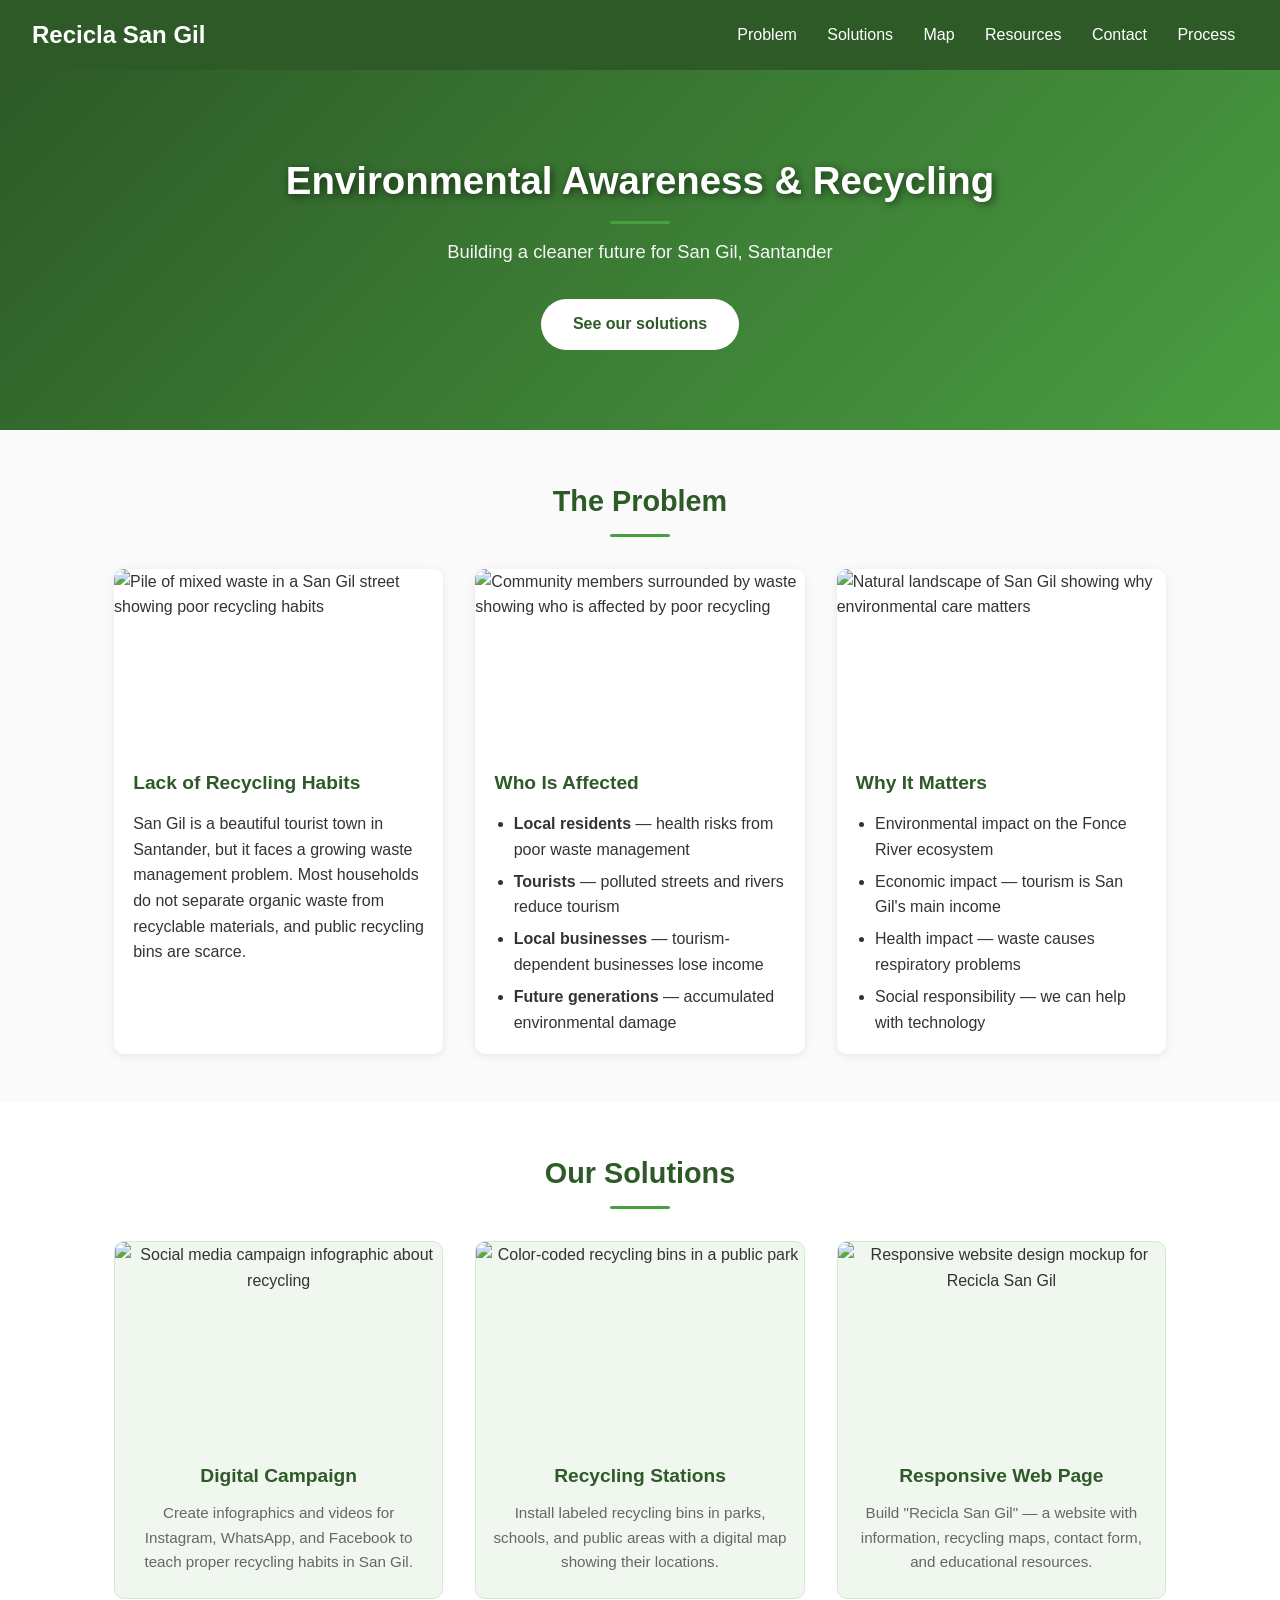
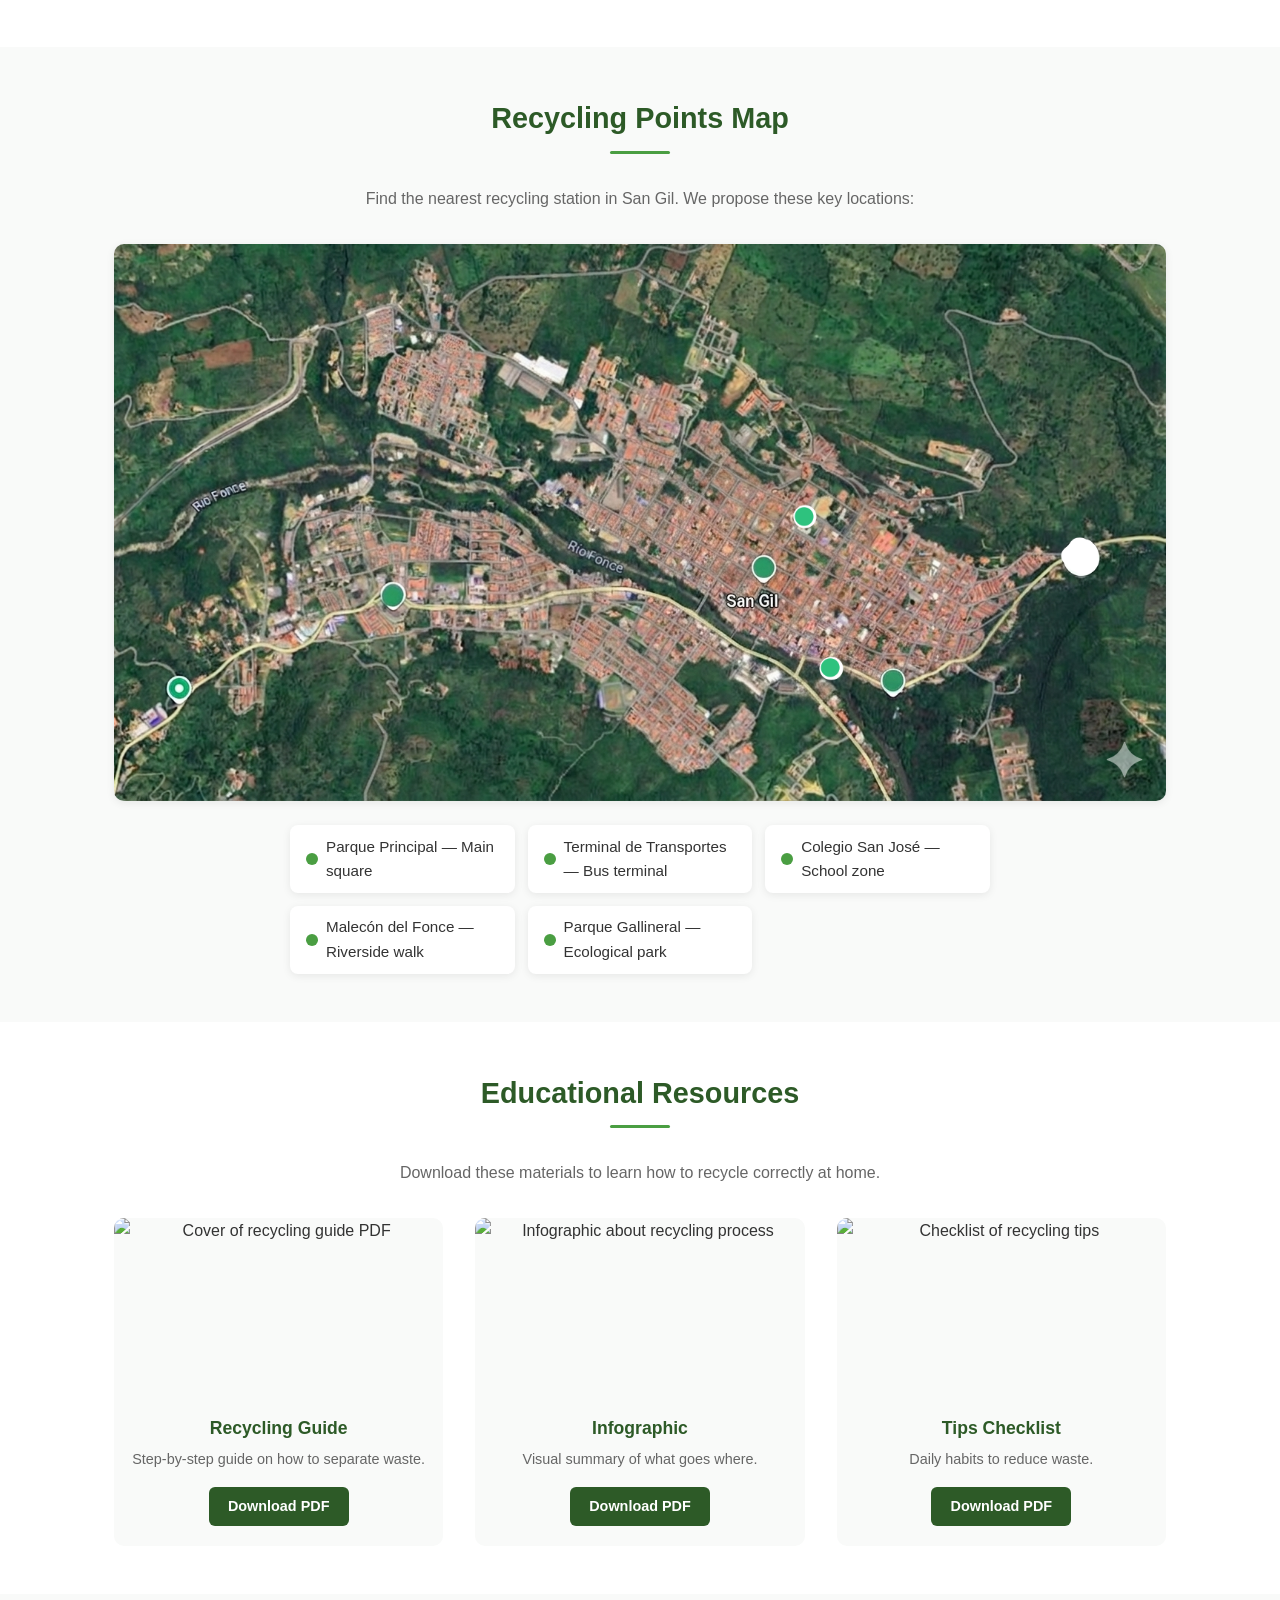
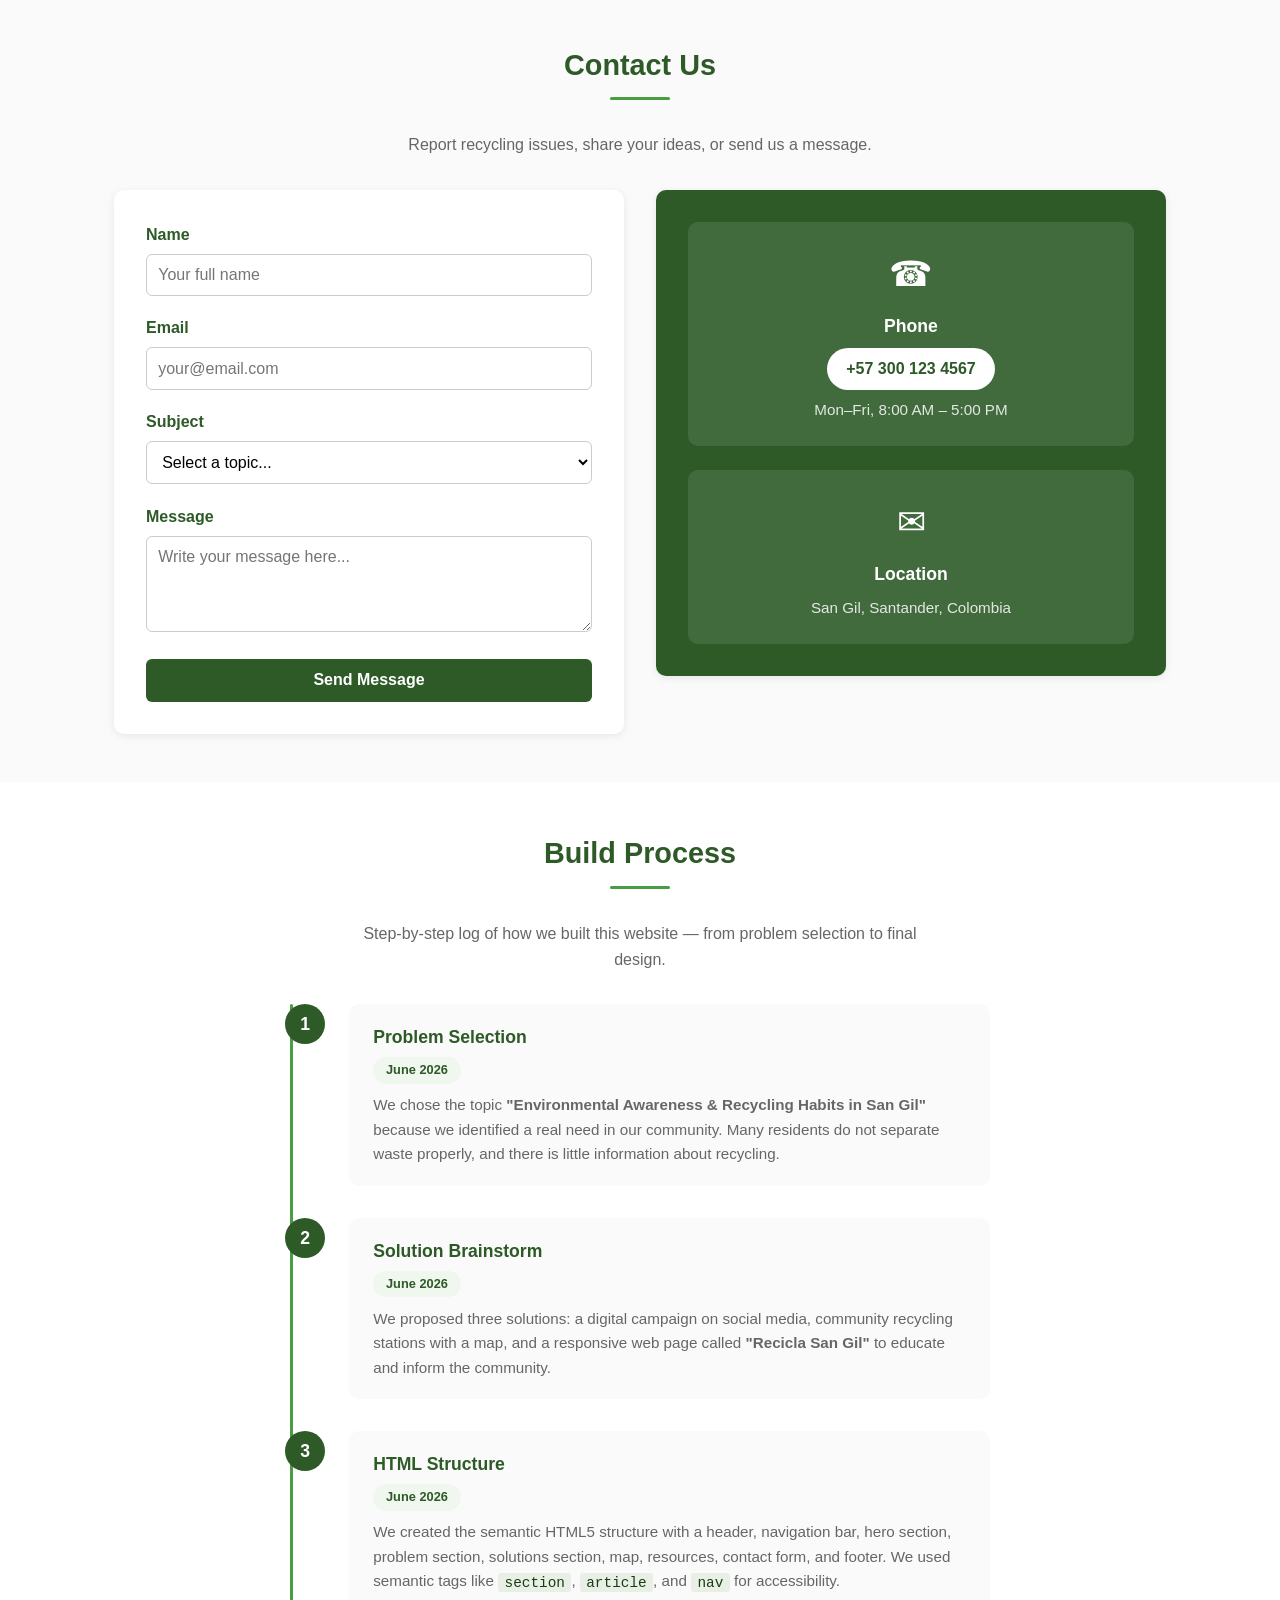
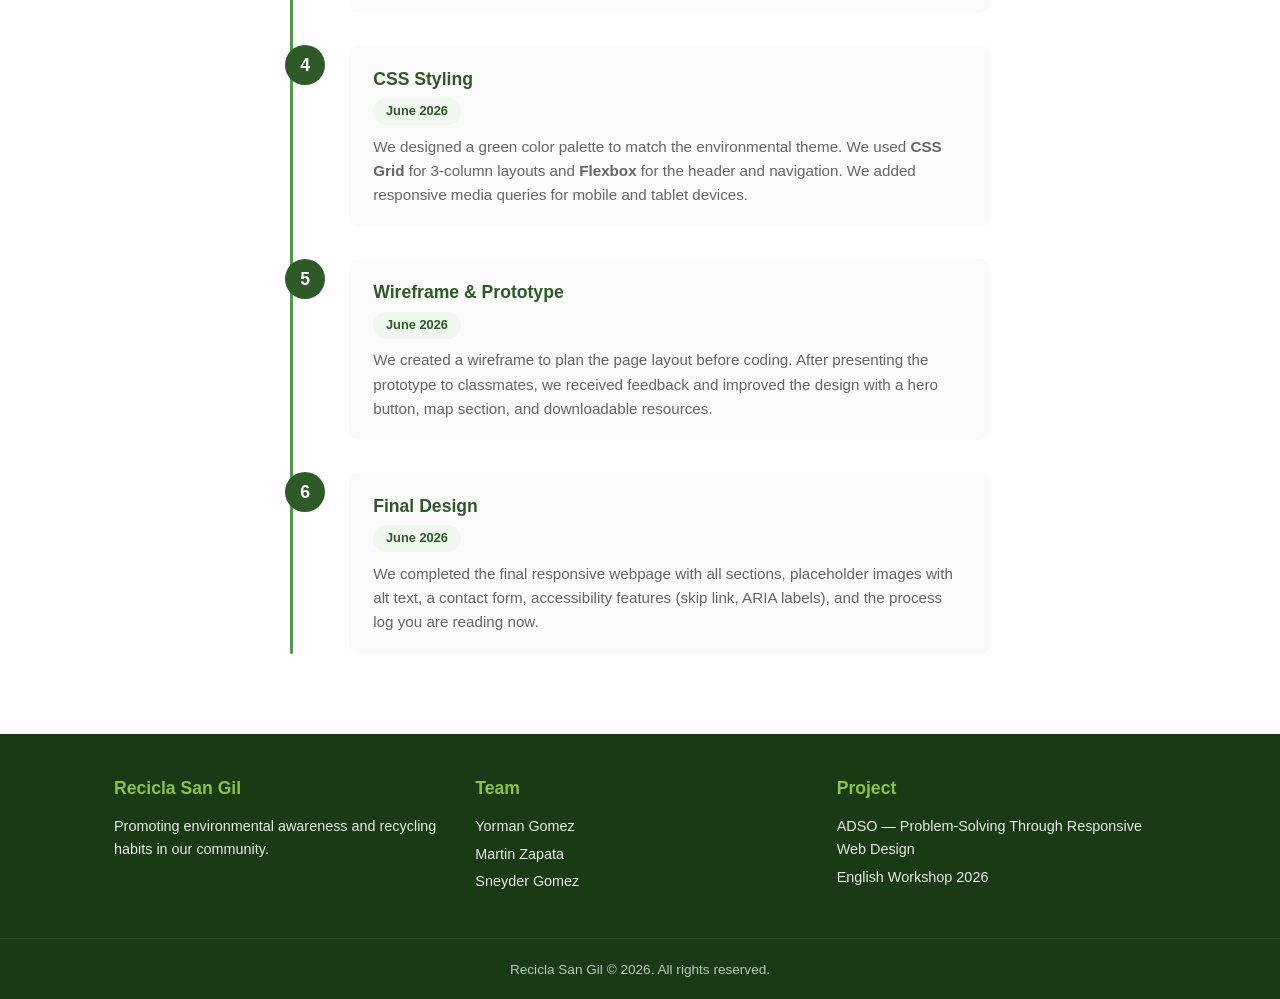
==== index.html @ d6519099 "first commit" ====
<!DOCTYPE html>
<html lang="en">
<head>
    <meta charset="UTF-8">
    <meta name="viewport" content="width=device-width, initial-scale=1.0">
    <title>Recicla San Gil</title>
    <link rel="stylesheet" href="styles.css">
</head>
<body>
    <a href="#main-content" class="skip-link">Skip to main content</a>

    <header role="banner">
        <div class="logo">
            <h1>Recicla San Gil</h1>
        </div>
        <nav role="navigation" aria-label="Main navigation">
            <ul>
                <li><a href="#problem">Problem</a></li>
                <li><a href="#solutions">Solutions</a></li>
                <li><a href="#map">Map</a></li>
                <li><a href="#resources">Resources</a></li>
                <li><a href="#contact">Contact</a></li>
                <li><a href="#process">Process</a></li>
            </ul>
        </nav>
        <button class="menu-toggle" aria-label="Toggle menu">&#9776;</button>
    </header>

    <main id="main-content" role="main">
        <section id="hero">
            <div class="hero-content">
                <h2>Environmental Awareness & Recycling</h2>
                <p>Building a cleaner future for San Gil, Santander</p>
                <a href="#solutions" class="btn-hero">See our solutions</a>
            </div>
        </section>

        <section id="problem" aria-labelledby="problem-title">
            <div class="container">
                <h2 id="problem-title">The Problem</h2>
                <div class="problem-content">
                    <article>
                        <img src="https://placehold.co/600x350/2d5a27/ffffff?text=Waste+in+San+Gil" alt="Pile of mixed waste in a San Gil street showing poor recycling habits" loading="lazy">
                        <h3>Lack of Recycling Habits</h3>
                        <p>San Gil is a beautiful tourist town in Santander, but it faces a growing waste management problem. Most households do not separate organic waste from recyclable materials, and public recycling bins are scarce.</p>
                    </article>
                    <article>
                        <img src="https://placehold.co/600x350/4a9e42/ffffff?text=Affected+Community" alt="Community members surrounded by waste showing who is affected by poor recycling" loading="lazy">
                        <h3>Who Is Affected</h3>
                        <ul>
                            <li><strong>Local residents</strong> — health risks from poor waste management</li>
                            <li><strong>Tourists</strong> — polluted streets and rivers reduce tourism</li>
                            <li><strong>Local businesses</strong> — tourism-dependent businesses lose income</li>
                            <li><strong>Future generations</strong> — accumulated environmental damage</li>
                        </ul>
                    </article>
                    <article>
                        <img src="https://placehold.co/600x350/1a3a16/ffffff?text=Why+It+Matters" alt="Natural landscape of San Gil showing why environmental care matters" loading="lazy">
                        <h3>Why It Matters</h3>
                        <ul>
                            <li>Environmental impact on the Fonce River ecosystem</li>
                            <li>Economic impact — tourism is San Gil's main income</li>
                            <li>Health impact — waste causes respiratory problems</li>
                            <li>Social responsibility — we can help with technology</li>
                        </ul>
                    </article>
                </div>
            </div>
        </section>

        <section id="solutions" aria-labelledby="solutions-title">
            <div class="container">
                <h2 id="solutions-title">Our Solutions</h2>
                <div class="solutions-grid">
                    <article class="solution-card">
                        <img src="https://placehold.co/600x400/2d5a27/ffffff?text=Digital+Campaign" alt="Social media campaign infographic about recycling" loading="lazy">
                        <h3>Digital Campaign</h3>
                        <p>Create infographics and videos for Instagram, WhatsApp, and Facebook to teach proper recycling habits in San Gil.</p>
                    </article>
                    <article class="solution-card">
                        <img src="https://placehold.co/600x400/4a9e42/ffffff?text=Recycling+Stations" alt="Color-coded recycling bins in a public park" loading="lazy">
                        <h3>Recycling Stations</h3>
                        <p>Install labeled recycling bins in parks, schools, and public areas with a digital map showing their locations.</p>
                    </article>
                    <article class="solution-card">
                        <img src="https://placehold.co/600x400/1a3a16/ffffff?text=Recicla+San+Gil" alt="Responsive website design mockup for Recicla San Gil" loading="lazy">
                        <h3>Responsive Web Page</h3>
                        <p>Build "Recicla San Gil" — a website with information, recycling maps, contact form, and educational resources.</p>
                    </article>
                </div>
            </div>
        </section>

        <section id="map" aria-labelledby="map-title">
            <div class="container">
                <h2 id="map-title">Recycling Points Map</h2>
                <p class="section-desc">Find the nearest recycling station in San Gil. We propose these key locations:</p>
                <div class="map-container">
                    <img src="mapa.png" alt="Map of San Gil showing proposed recycling station locations in parks, main square, bus terminal, and schools" class="map-image">
                </div>
                <ul class="map-list">
                    <li><span class="map-marker"></span> Parque Principal — Main square</li>
                    <li><span class="map-marker"></span> Terminal de Transportes — Bus terminal</li>
                    <li><span class="map-marker"></span> Colegio San José — School zone</li>
                    <li><span class="map-marker"></span> Malecón del Fonce — Riverside walk</li>
                    <li><span class="map-marker"></span> Parque Gallineral — Ecological park</li>
                </ul>
            </div>
        </section>

        <section id="resources" aria-labelledby="resources-title">
            <div class="container">
                <h2 id="resources-title">Educational Resources</h2>
                <p class="section-desc">Download these materials to learn how to recycle correctly at home.</p>
                <div class="resources-grid">
                    <article class="resource-card">
                        <img src="https://placehold.co/300x200/4a9e42/ffffff?text=Guide+PDF" alt="Cover of recycling guide PDF" loading="lazy">
                        <h3>Recycling Guide</h3>
                        <p>Step-by-step guide on how to separate waste.</p>
                        <a href="#" class="btn-download" aria-label="Download recycling guide PDF">Download PDF</a>
                    </article>
                    <article class="resource-card">
                        <img src="https://placehold.co/300x200/2d5a27/ffffff?text=Infographic" alt="Infographic about recycling process" loading="lazy">
                        <h3>Infographic</h3>
                        <p>Visual summary of what goes where.</p>
                        <a href="#" class="btn-download" aria-label="Download infographic">Download PDF</a>
                    </article>
                    <article class="resource-card">
                        <img src="https://placehold.co/300x200/1a3a16/ffffff?text=Tips+List" alt="Checklist of recycling tips" loading="lazy">
                        <h3>Tips Checklist</h3>
                        <p>Daily habits to reduce waste.</p>
                        <a href="#" class="btn-download" aria-label="Download tips checklist">Download PDF</a>
                    </article>
                </div>
            </div>
        </section>

        <section id="contact" aria-labelledby="contact-title">
            <div class="container">
                <h2 id="contact-title">Contact Us</h2>
                <p class="section-desc">Report recycling issues, share your ideas, or send us a message.</p>
                <div class="contact-wrapper">
                    <form action="#" method="post">
                        <div class="form-group">
                            <label for="name">Name</label>
                            <input type="text" id="name" name="name" placeholder="Your full name" required>
                        </div>
                        <div class="form-group">
                            <label for="email">Email</label>
                            <input type="email" id="email" name="email" placeholder="your@email.com" required>
                        </div>
                        <div class="form-group">
                            <label for="subject">Subject</label>
                            <select id="subject" name="subject">
                                <option value="">Select a topic...</option>
                                <option value="report">Report a recycling issue</option>
                                <option value="suggestion">Share an idea</option>
                                <option value="volunteer">Volunteer</option>
                                <option value="other">Other</option>
                            </select>
                        </div>
                        <div class="form-group">
                            <label for="message">Message</label>
                            <textarea id="message" name="message" rows="4" placeholder="Write your message here..." required></textarea>
                        </div>
                        <button type="submit">Send Message</button>
                    </form>
                    <div class="contact-info">
                        <div class="contact-card">
                            <div class="contact-icon">&#9742;</div>
                            <h3>Phone</h3>
                            <a href="tel:+573001234567" class="contact-phone">+57 300 123 4567</a>
                            <p>Mon–Fri, 8:00 AM – 5:00 PM</p>
                        </div>
                        <div class="contact-card">
                            <div class="contact-icon">&#9993;</div>
                            <h3>Location</h3>
                            <p>San Gil, Santander, Colombia</p>
                        </div>
                    </div>
                </div>
            </div>
        </section>

        <section id="process" aria-labelledby="process-title">
            <div class="container">
                <h2 id="process-title">Build Process</h2>
                <p class="section-desc">Step-by-step log of how we built this website — from problem selection to final design.</p>
                <div class="timeline">
                    <article class="timeline-item">
                        <div class="timeline-number">1</div>
                        <div class="timeline-content">
                            <h3>Problem Selection</h3>
                            <span class="timeline-date">June 2026</span>
                            <p>We chose the topic <strong>"Environmental Awareness & Recycling Habits in San Gil"</strong> because we identified a real need in our community. Many residents do not separate waste properly, and there is little information about recycling.</p>
                        </div>
                    </article>
                    <article class="timeline-item">
                        <div class="timeline-number">2</div>
                        <div class="timeline-content">
                            <h3>Solution Brainstorm</h3>
                            <span class="timeline-date">June 2026</span>
                            <p>We proposed three solutions: a digital campaign on social media, community recycling stations with a map, and a responsive web page called <strong>"Recicla San Gil"</strong> to educate and inform the community.</p>
                        </div>
                    </article>
                    <article class="timeline-item">
                        <div class="timeline-number">3</div>
                        <div class="timeline-content">
                            <h3>HTML Structure</h3>
                            <span class="timeline-date">June 2026</span>
                            <p>We created the semantic HTML5 structure with a header, navigation bar, hero section, problem section, solutions section, map, resources, contact form, and footer. We used semantic tags like <code>section</code>, <code>article</code>, and <code>nav</code> for accessibility.</p>
                        </div>
                    </article>
                    <article class="timeline-item">
                        <div class="timeline-number">4</div>
                        <div class="timeline-content">
                            <h3>CSS Styling</h3>
                            <span class="timeline-date">June 2026</span>
                            <p>We designed a green color palette to match the environmental theme. We used <strong>CSS Grid</strong> for 3-column layouts and <strong>Flexbox</strong> for the header and navigation. We added responsive media queries for mobile and tablet devices.</p>
                        </div>
                    </article>
                    <article class="timeline-item">
                        <div class="timeline-number">5</div>
                        <div class="timeline-content">
                            <h3>Wireframe & Prototype</h3>
                            <span class="timeline-date">June 2026</span>
                            <p>We created a wireframe to plan the page layout before coding. After presenting the prototype to classmates, we received feedback and improved the design with a hero button, map section, and downloadable resources.</p>
                        </div>
                    </article>
                    <article class="timeline-item">
                        <div class="timeline-number">6</div>
                        <div class="timeline-content">
                            <h3>Final Design</h3>
                            <span class="timeline-date">June 2026</span>
                            <p>We completed the final responsive webpage with all sections, placeholder images with alt text, a contact form, accessibility features (skip link, ARIA labels), and the process log you are reading now.</p>
                        </div>
                    </article>
                </div>
            </div>
        </section>
    </main>

    <footer role="contentinfo">
        <div class="footer-content">
            <div class="footer-section">
                <h3>Recicla San Gil</h3>
                <p>Promoting environmental awareness and recycling habits in our community.</p>
            </div>
            <div class="footer-section">
                <h3>Team</h3>
                <p>Yorman Gomez</p>
                <p>Martin Zapata</p>
                <p>Sneyder Gomez</p>
            </div>
            <div class="footer-section">
                <h3>Project</h3>
                <p>ADSO — Problem-Solving Through Responsive Web Design</p>
                <p>English Workshop 2026</p>
            </div>
        </div>
        <div class="footer-bottom">
            <p>Recicla San Gil &copy; 2026. All rights reserved.</p>
        </div>
    </footer>

    <script>
        document.querySelector('.menu-toggle')?.addEventListener('click', function() {
            document.querySelector('nav ul').classList.toggle('show');
        });
    </script>
</body>
</html>
---- styles.css ----
:root {
    --green-dark: #1a3a16;
    --green-medium: #2d5a27;
    --green-light: #4a9e42;
    --green-pale: #f0f7ef;
    --bg-light: #f9faf9;
    --white: #ffffff;
    --text-dark: #333333;
    --text-gray: #666666;
    --shadow-sm: 0 2px 8px rgba(0,0,0,0.08);
    --shadow-md: 0 4px 16px rgba(0,0,0,0.1);
    --radius: 10px;
    --transition: 0.3s ease;
}

* {
    margin: 0;
    padding: 0;
    box-sizing: border-box;
}

body {
    font-family: 'Segoe UI', Tahoma, Geneva, Verdana, sans-serif;
    color: var(--text-dark);
    line-height: 1.6;
}

img {
    max-width: 100%;
    height: auto;
    display: block;
}

a {
    color: var(--green-light);
    transition: color var(--transition);
}

a:hover {
    color: var(--green-medium);
}

/* Skip link */
.skip-link {
    position: absolute;
    top: -100%;
    left: 1rem;
    background: var(--green-medium);
    color: var(--white);
    padding: 0.5rem 1rem;
    border-radius: 4px;
    z-index: 100;
    text-decoration: none;
    font-weight: 600;
}

.skip-link:focus {
    top: 1rem;
}

/* Header */
header {
    background: var(--green-medium);
    color: var(--white);
    padding: 1rem 2rem;
    display: flex;
    justify-content: space-between;
    align-items: center;
    position: sticky;
    top: 0;
    z-index: 10;
}

.logo h1 {
    font-size: 1.5rem;
    font-weight: 700;
}

nav ul {
    list-style: none;
    display: flex;
    gap: 0.3rem;
}

nav a {
    color: var(--white);
    text-decoration: none;
    font-weight: 500;
    padding: 0.5rem 0.8rem;
    border-radius: 6px;
    transition: background var(--transition);
}

nav a:hover,
nav a:focus {
    background: #3d7a37;
    outline: none;
}

.menu-toggle {
    display: none;
    background: none;
    border: 2px solid var(--white);
    color: var(--white);
    font-size: 1.5rem;
    padding: 0.3rem 0.6rem;
    border-radius: 6px;
    cursor: pointer;
    width: auto;
}

/* Hero */
#hero {
    background: linear-gradient(135deg, var(--green-medium), var(--green-light));
    color: var(--white);
    text-align: center;
    padding: 5rem 2rem;
}

#hero h2 {
    font-size: 2.4rem;
    margin-bottom: 0.8rem;
    color: #ffffff;
    text-shadow: 2px 2px 8px rgba(0,0,0,0.6);
}

#hero p {
    font-size: 1.15rem;
    opacity: 0.95;
    margin-bottom: 2rem;
}

.btn-hero {
    display: inline-block;
    background: var(--white);
    color: var(--green-medium);
    padding: 0.8rem 2rem;
    border-radius: 50px;
    text-decoration: none;
    font-weight: 700;
    transition: transform var(--transition), box-shadow var(--transition);
}

.btn-hero:hover {
    transform: translateY(-2px);
    box-shadow: 0 4px 12px rgba(0,0,0,0.2);
    color: var(--green-dark);
}

/* Container */
.container {
    max-width: 1100px;
    margin: 0 auto;
    padding: 3rem 1.5rem;
}

/* Section titles */
section h2 {
    font-size: 1.8rem;
    color: var(--green-medium);
    text-align: center;
    margin-bottom: 2rem;
    position: relative;
}

section h2::after {
    content: '';
    display: block;
    width: 60px;
    height: 3px;
    background: var(--green-light);
    margin: 0.6rem auto 0;
    border-radius: 2px;
}

.section-desc {
    text-align: center;
    color: var(--text-gray);
    margin-bottom: 2rem;
    max-width: 600px;
    margin-left: auto;
    margin-right: auto;
}

/* Problem section */
#problem {
    background: var(--bg-light);
}

.problem-content {
    display: grid;
    grid-template-columns: repeat(3, 1fr);
    gap: 2rem;
}

.problem-content article {
    background: var(--white);
    border-radius: var(--radius);
    box-shadow: var(--shadow-sm);
    overflow: hidden;
    transition: transform var(--transition);
}

.problem-content article:hover {
    transform: translateY(-4px);
}

.problem-content article img {
    width: 100%;
    height: 180px;
    object-fit: cover;
}

.problem-content article h3 {
    color: var(--green-medium);
    margin: 1.2rem 1.2rem 0.8rem;
    font-size: 1.2rem;
}

.problem-content article p,
.problem-content article ul {
    margin: 0 1.2rem 1.2rem;
}

.problem-content ul {
    padding-left: 1.2rem;
}

.problem-content li {
    margin-bottom: 0.4rem;
}

/* Solutions section */
#solutions {
    background: var(--white);
}

.solutions-grid {
    display: grid;
    grid-template-columns: repeat(3, 1fr);
    gap: 2rem;
}

.solution-card {
    background: var(--green-pale);
    border-radius: var(--radius);
    text-align: center;
    border: 1px solid #d5e8d2;
    overflow: hidden;
    transition: transform var(--transition), box-shadow var(--transition);
}

.solution-card:hover {
    transform: translateY(-6px);
    box-shadow: var(--shadow-md);
}

.solution-card img {
    width: 100%;
    height: 200px;
    object-fit: cover;
}

.solution-card h3 {
    color: var(--green-medium);
    margin: 1.2rem 1rem 0.6rem;
    font-size: 1.2rem;
}

.solution-card p {
    margin: 0 1rem 1.5rem;
    color: var(--text-gray);
    font-size: 0.95rem;
}

/* Process / Timeline section */
#process {
    background: var(--white);
}

.timeline {
    position: relative;
    max-width: 700px;
    margin: 0 auto;
    padding-left: 2rem;
}

.timeline::before {
    content: '';
    position: absolute;
    left: 0;
    top: 0;
    bottom: 0;
    width: 3px;
    background: var(--green-light);
    border-radius: 2px;
}

.timeline-item {
    display: flex;
    gap: 1.5rem;
    margin-bottom: 2rem;
    position: relative;
}

.timeline-number {
    width: 40px;
    height: 40px;
    background: var(--green-medium);
    color: var(--white);
    border-radius: 50%;
    display: flex;
    align-items: center;
    justify-content: center;
    font-weight: 700;
    font-size: 1.1rem;
    flex-shrink: 0;
    margin-left: -2.3rem;
    z-index: 1;
}

.timeline-content {
    background: var(--bg-light);
    padding: 1.2rem 1.5rem;
    border-radius: var(--radius);
    flex: 1;
    transition: transform var(--transition);
}

.timeline-content:hover {
    transform: translateX(4px);
}

.timeline-content h3 {
    color: var(--green-medium);
    font-size: 1.1rem;
    margin-bottom: 0.3rem;
}

.timeline-date {
    display: inline-block;
    background: var(--green-pale);
    color: var(--green-medium);
    padding: 0.2rem 0.8rem;
    border-radius: 20px;
    font-size: 0.8rem;
    font-weight: 600;
    margin-bottom: 0.6rem;
}

.timeline-content p {
    color: var(--text-gray);
    font-size: 0.95rem;
    line-height: 1.6;
}

.timeline-content code {
    background: #e8f0e6;
    padding: 0.1rem 0.4rem;
    border-radius: 3px;
    font-size: 0.9rem;
    color: var(--green-dark);
}

@media (max-width: 768px) {
    .timeline {
        padding-left: 1.5rem;
    }

    .timeline-number {
        width: 32px;
        height: 32px;
        font-size: 0.9rem;
        margin-left: -1.8rem;
    }

    .timeline-content {
        padding: 1rem;
    }
}

/* Map section */
#map {
    background: var(--bg-light);
}

.map-container {
    background: var(--white);
    border-radius: var(--radius);
    overflow: hidden;
    box-shadow: var(--shadow-sm);
    margin-bottom: 1.5rem;
}

.map-image {
    width: 100%;
    height: auto;
}

.map-list {
    list-style: none;
    display: grid;
    grid-template-columns: repeat(auto-fit, minmax(200px, 1fr));
    gap: 0.8rem;
    max-width: 700px;
    margin: 0 auto;
}

.map-list li {
    display: flex;
    align-items: center;
    gap: 0.5rem;
    padding: 0.6rem 1rem;
    background: var(--white);
    border-radius: 8px;
    box-shadow: var(--shadow-sm);
    font-size: 0.95rem;
}

.map-marker {
    width: 12px;
    height: 12px;
    background: var(--green-light);
    border-radius: 50%;
    flex-shrink: 0;
}

/* Resources section */
#resources {
    background: var(--white);
}

.resources-grid {
    display: grid;
    grid-template-columns: repeat(3, 1fr);
    gap: 2rem;
}

.resource-card {
    background: var(--bg-light);
    border-radius: var(--radius);
    text-align: center;
    overflow: hidden;
    transition: transform var(--transition);
}

.resource-card:hover {
    transform: translateY(-4px);
}

.resource-card img {
    width: 100%;
    height: 180px;
    object-fit: cover;
}

.resource-card h3 {
    color: var(--green-medium);
    margin: 1rem 1rem 0.4rem;
    font-size: 1.1rem;
}

.resource-card p {
    color: var(--text-gray);
    margin: 0 1rem 1rem;
    font-size: 0.9rem;
}

.btn-download {
    display: inline-block;
    background: var(--green-medium);
    color: var(--white);
    padding: 0.5rem 1.2rem;
    border-radius: 6px;
    text-decoration: none;
    font-size: 0.9rem;
    font-weight: 600;
    margin-bottom: 1.2rem;
    transition: background var(--transition);
}

.btn-download:hover {
    background: var(--green-light);
    color: var(--white);
}

/* Contact */
#contact {
    background: var(--bg-light);
}

.contact-wrapper {
    display: grid;
    grid-template-columns: 1fr 1fr;
    gap: 2rem;
    align-items: start;
}

form {
    background: var(--white);
    padding: 2rem;
    border-radius: var(--radius);
    box-shadow: var(--shadow-sm);
}

.form-group {
    margin-bottom: 1.2rem;
}

label {
    display: block;
    margin-bottom: 0.4rem;
    font-weight: 600;
    color: var(--green-medium);
}

input,
textarea,
select {
    width: 100%;
    padding: 0.7rem;
    border: 1px solid #ccc;
    border-radius: 6px;
    font-size: 1rem;
    font-family: inherit;
    transition: border-color var(--transition), box-shadow var(--transition);
}

input:focus,
textarea:focus,
select:focus {
    outline: none;
    border-color: var(--green-light);
    box-shadow: 0 0 0 3px rgba(74, 158, 66, 0.15);
}

select {
    background: var(--white);
    cursor: pointer;
}

button {
    background: var(--green-medium);
    color: var(--white);
    border: none;
    padding: 0.8rem 1.5rem;
    font-size: 1rem;
    font-weight: 600;
    border-radius: 6px;
    cursor: pointer;
    width: 100%;
    transition: background var(--transition);
}

button:hover {
    background: var(--green-light);
}

button:focus {
    outline: 3px solid var(--green-light);
    outline-offset: 2px;
}

.contact-info {
    background: var(--green-medium);
    color: var(--white);
    padding: 2rem;
    border-radius: var(--radius);
    box-shadow: var(--shadow-sm);
    display: flex;
    flex-direction: column;
    gap: 1.5rem;
}

.contact-info .contact-card {
    background: rgba(255,255,255,0.1);
    padding: 1.5rem;
    border-radius: var(--radius);
    text-align: center;
    transition: transform var(--transition);
}

.contact-info .contact-card:hover {
    transform: translateY(-4px);
}

.contact-info .contact-icon {
    font-size: 2.2rem;
    margin-bottom: 0.6rem;
}

.contact-info h3 {
    color: var(--white);
    margin-bottom: 0.5rem;
    font-size: 1.1rem;
}

.contact-info p {
    color: rgba(255,255,255,0.85);
    font-size: 0.95rem;
}

.contact-phone {
    display: inline-block;
    background: var(--white);
    color: var(--green-medium);
    padding: 0.5rem 1.2rem;
    border-radius: 50px;
    text-decoration: none;
    font-size: 1rem;
    font-weight: 700;
    margin-bottom: 0.5rem;
    transition: background var(--transition), color var(--transition);
}

.contact-phone:hover {
    background: var(--green-light);
    color: var(--white);
}

/* Footer */
footer {
    background: var(--green-dark);
    color: var(--white);
}

.footer-content {
    max-width: 1100px;
    margin: 0 auto;
    padding: 2.5rem 1.5rem;
    display: grid;
    grid-template-columns: repeat(3, 1fr);
    gap: 2rem;
}

.footer-section h3 {
    font-size: 1.1rem;
    margin-bottom: 0.8rem;
    color: #8bc34a;
}

.footer-section p {
    margin-bottom: 0.3rem;
    opacity: 0.9;
    font-size: 0.9rem;
}

.footer-bottom {
    border-top: 1px solid rgba(255,255,255,0.1);
    text-align: center;
    padding: 1.2rem;
}

.footer-bottom p {
    opacity: 0.7;
    font-size: 0.85rem;
}

/* Responsive */
@media (max-width: 768px) {
    header {
        padding: 0.8rem 1rem;
    }

    .menu-toggle {
        display: block;
    }

    nav ul {
        display: none;
        flex-direction: column;
        position: absolute;
        top: 100%;
        left: 0;
        right: 0;
        background: var(--green-medium);
        padding: 1rem;
        gap: 0.3rem;
    }

    nav ul.show {
        display: flex;
    }

    nav a {
        display: block;
        padding: 0.7rem 1rem;
    }

    #hero {
        padding: 3rem 1.5rem;
    }

    #hero h2 {
        font-size: 1.6rem;
    }

    .problem-content {
        grid-template-columns: 1fr;
    }

    .solutions-grid {
        grid-template-columns: 1fr;
    }

    .resources-grid {
        grid-template-columns: 1fr;
    }

    .contact-wrapper {
        grid-template-columns: 1fr;
    }

    .footer-content {
        grid-template-columns: 1fr;
        text-align: center;
    }

    .map-list {
        grid-template-columns: 1fr;
    }
}

@media (min-width: 769px) and (max-width: 1024px) {
    .problem-content {
        grid-template-columns: 1fr 1fr;
    }

    .solutions-grid {
        grid-template-columns: 1fr 1fr;
    }

    .resources-grid {
        grid-template-columns: 1fr 1fr;
    }
}
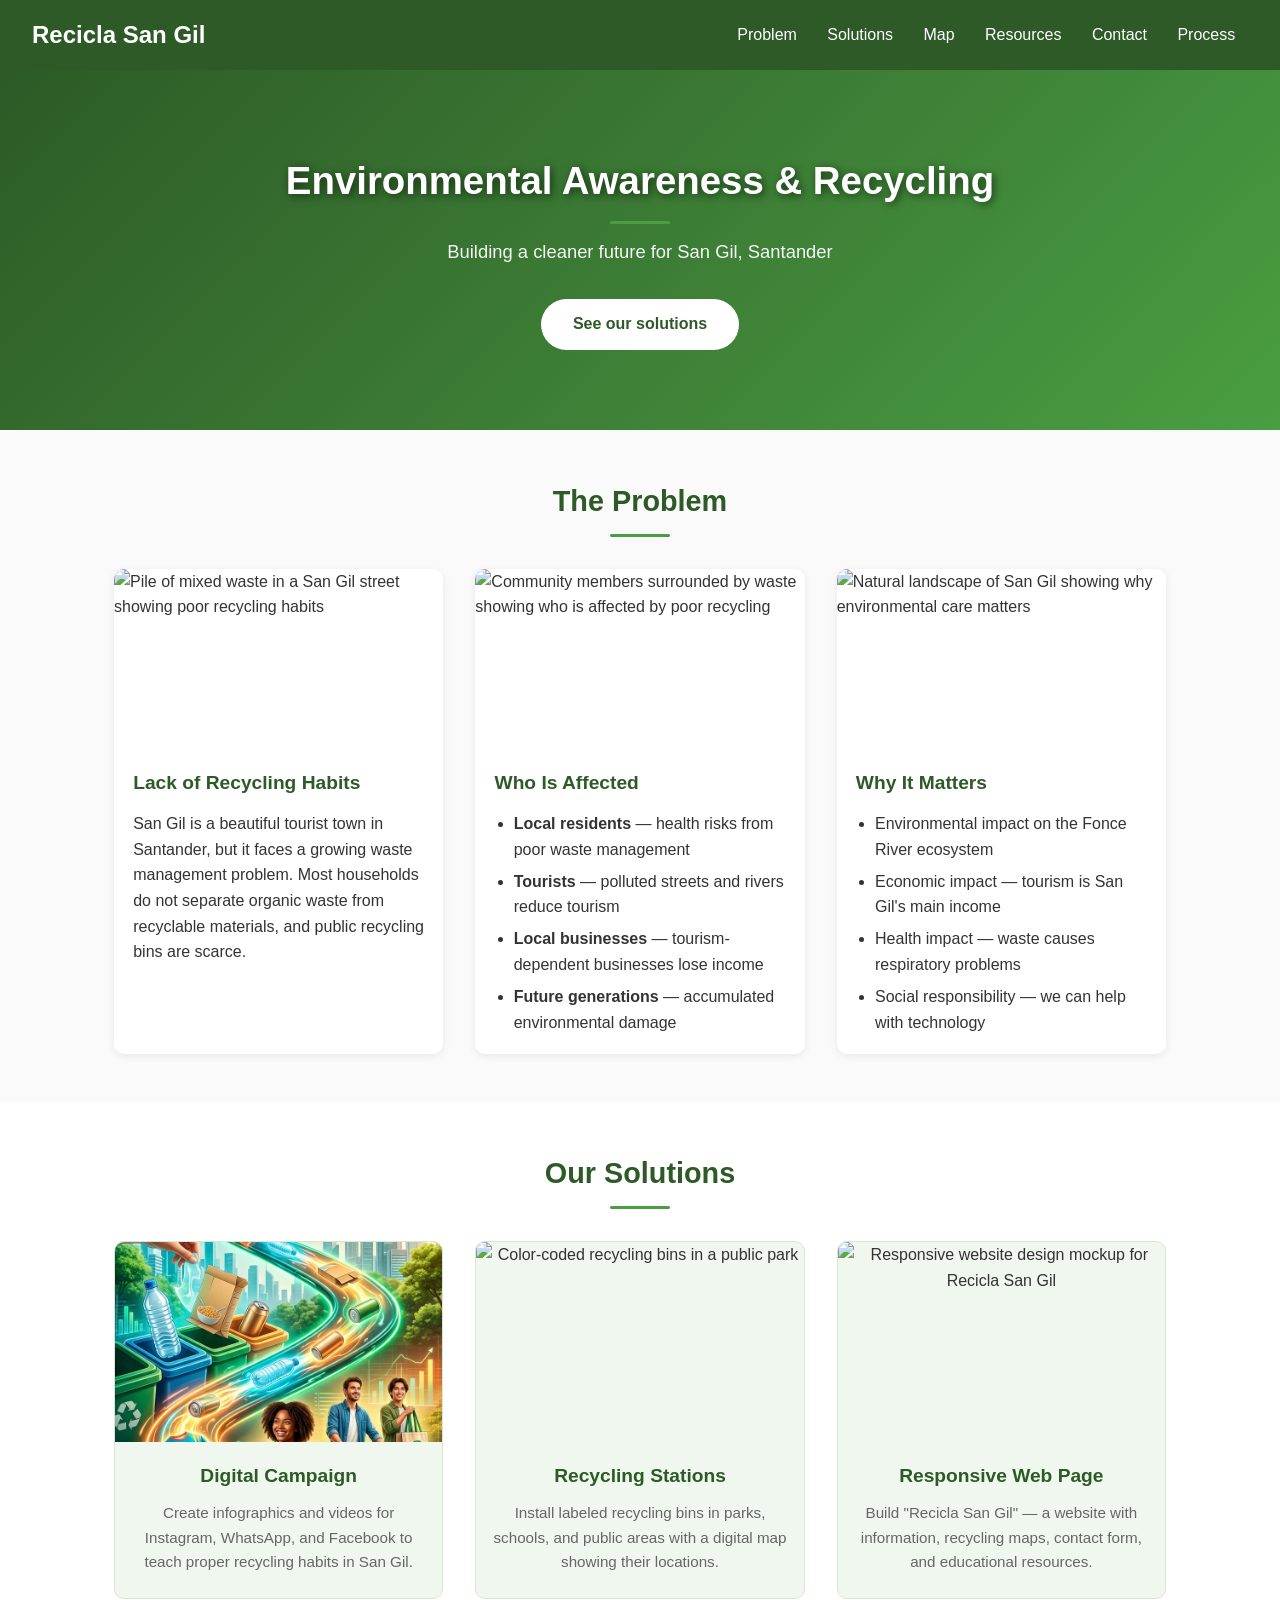
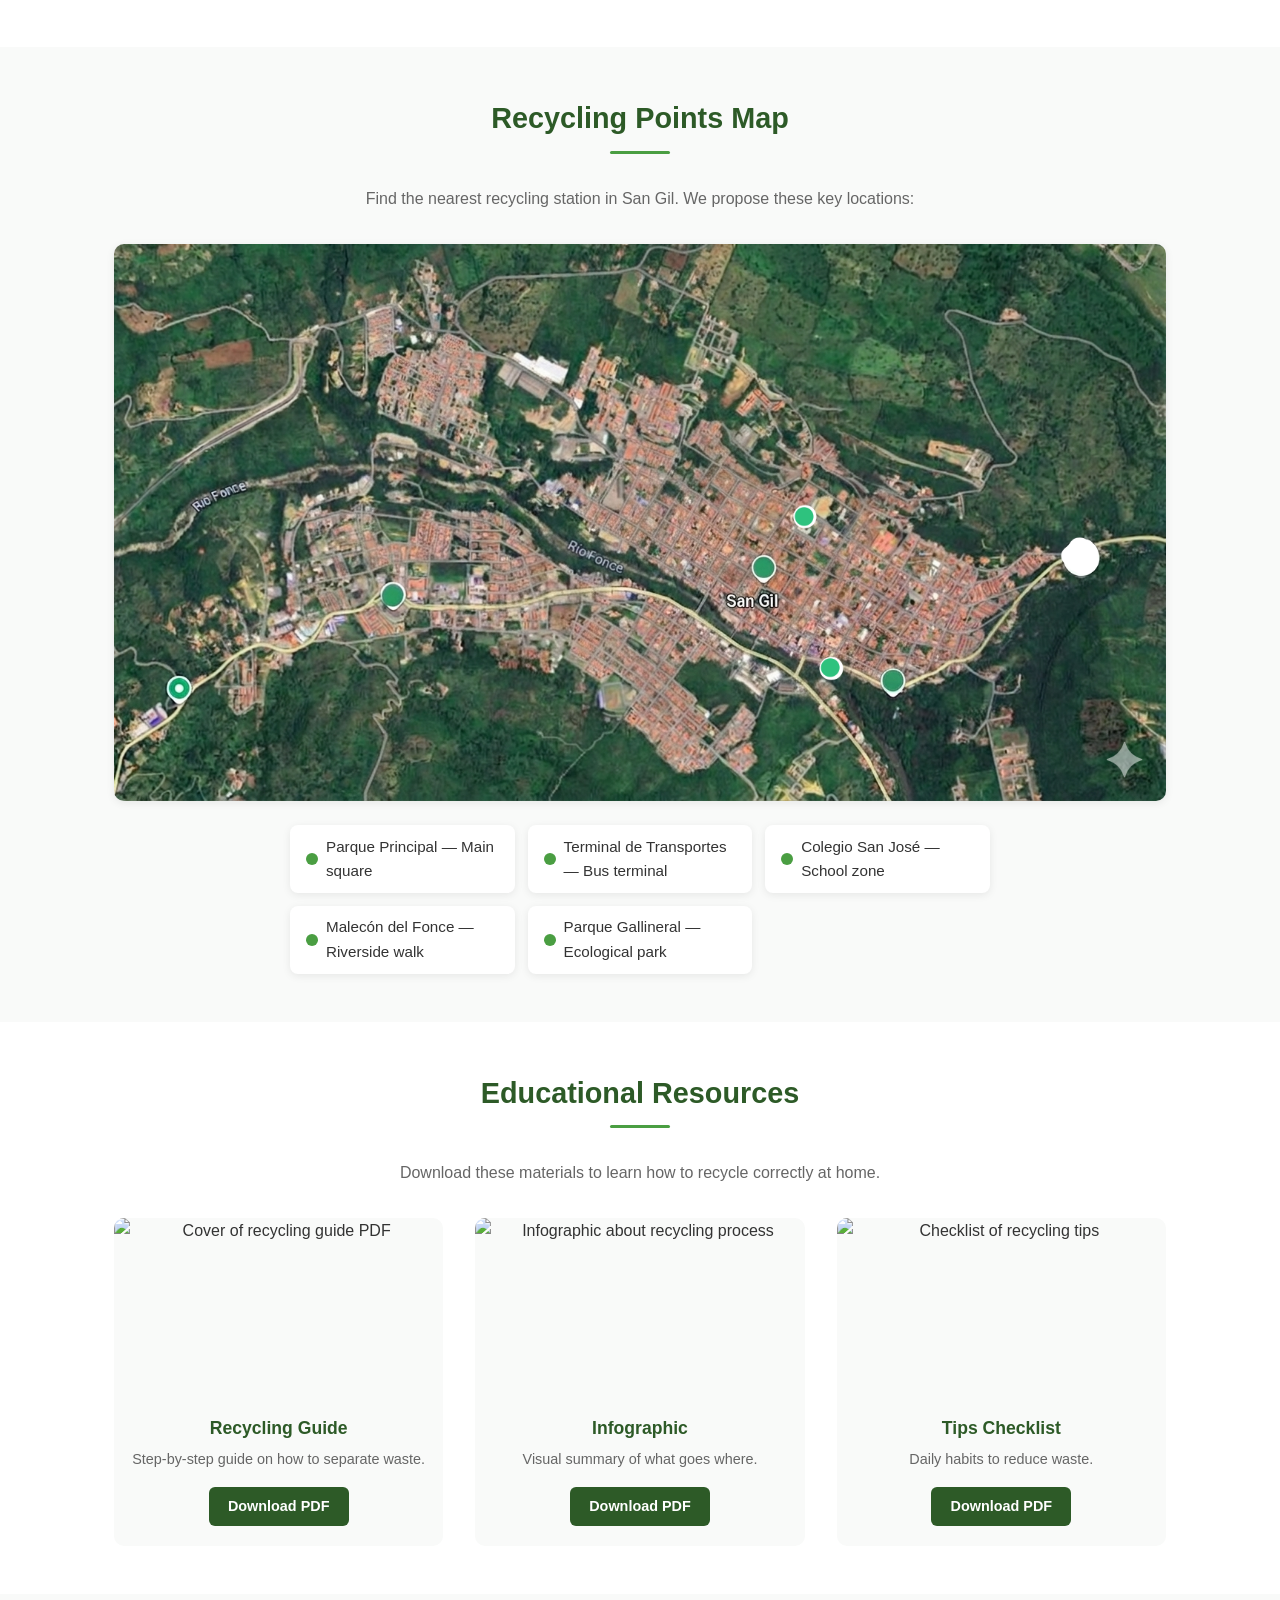
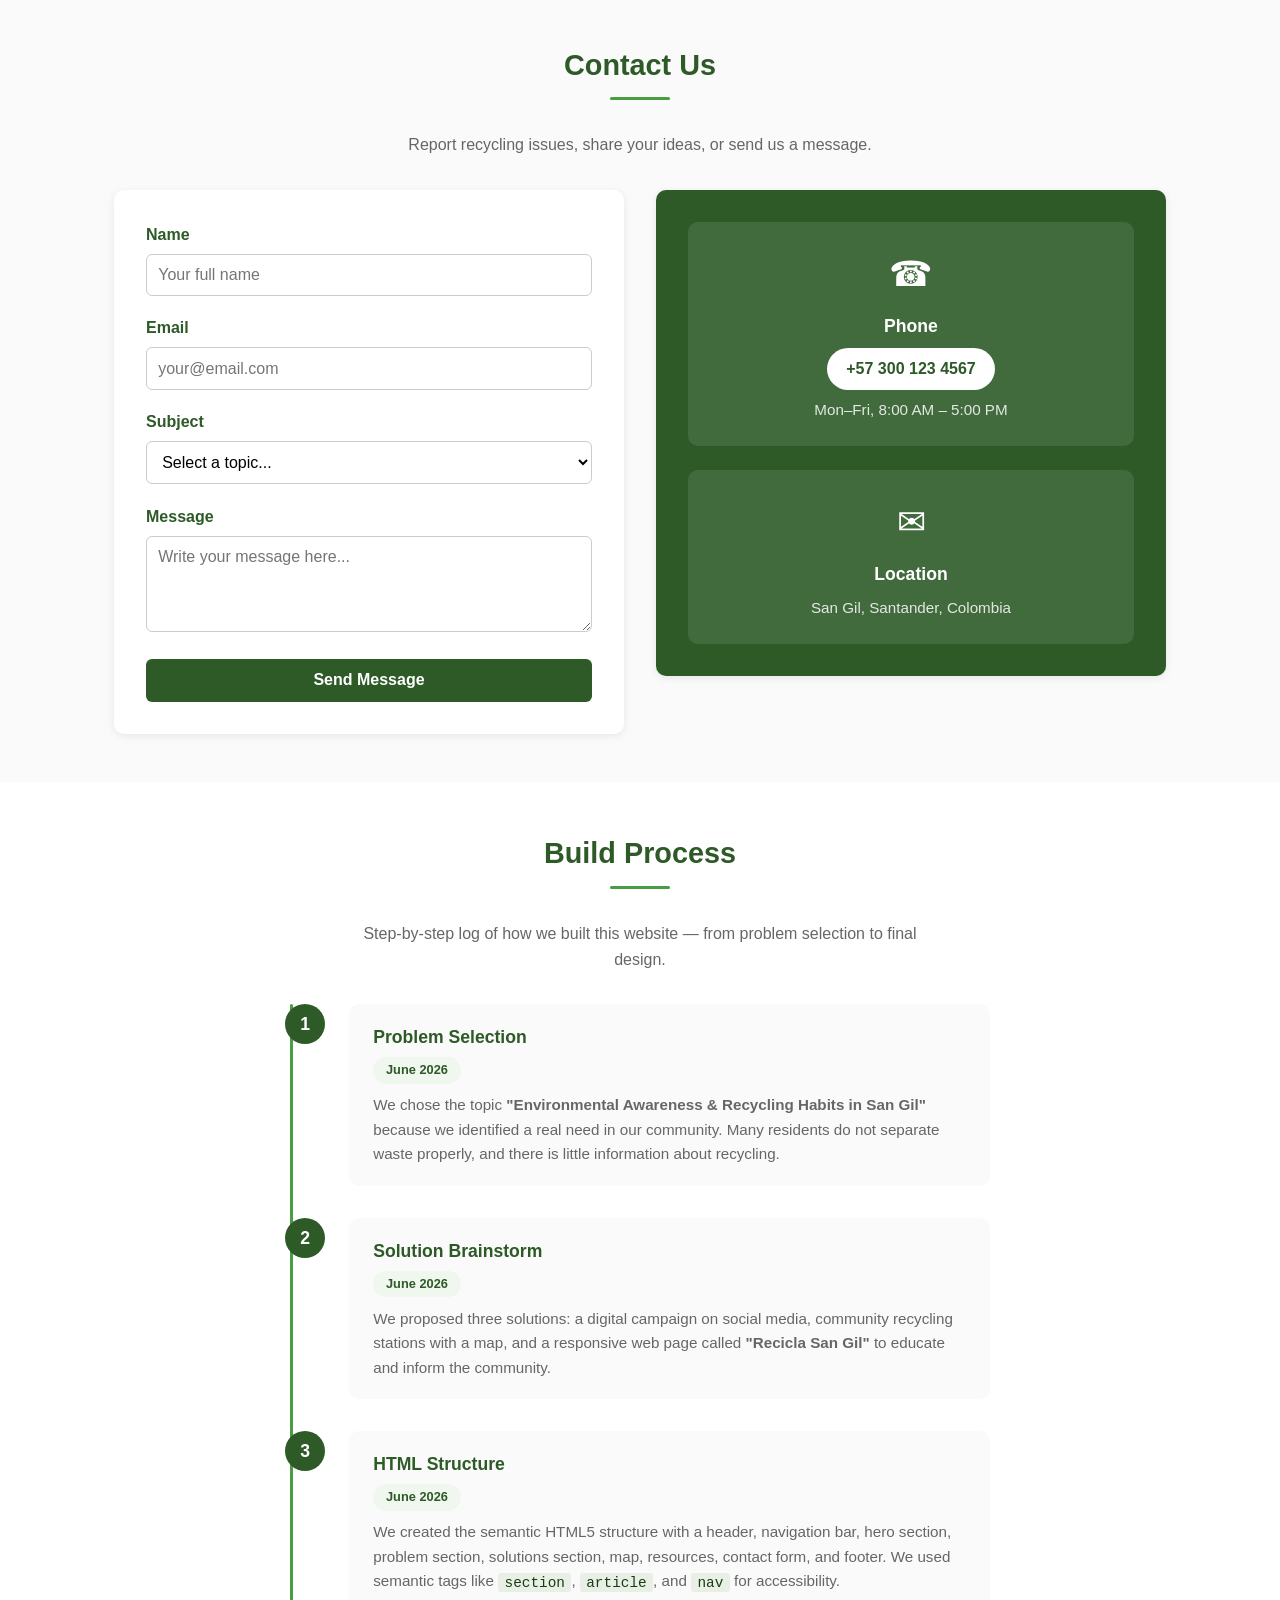
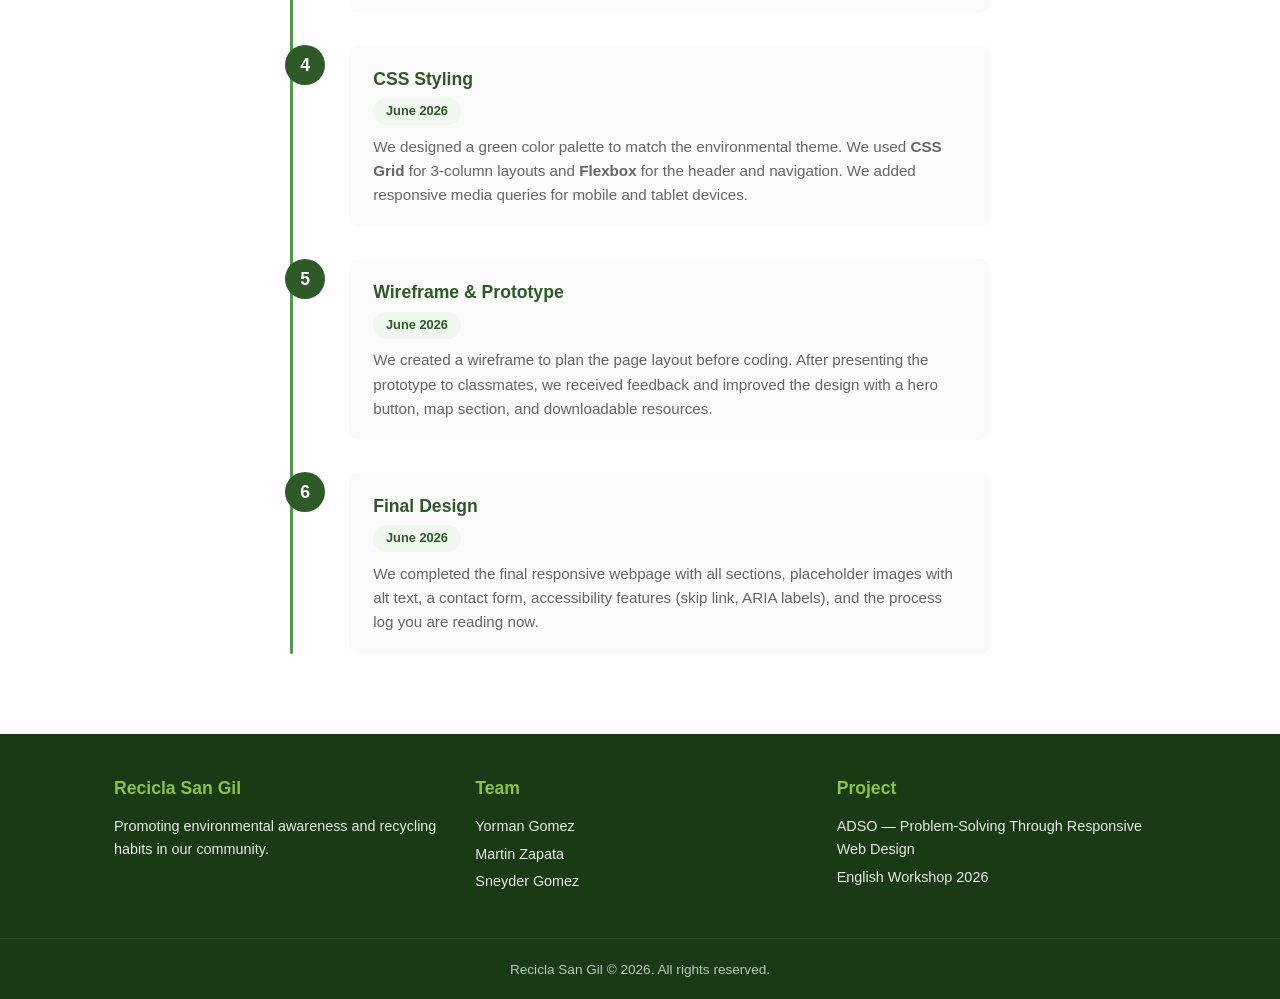
==== commit d8327743: "cambios" ====
--- a/index.html
+++ b/index.html
@@ -73,7 +73,7 @@
                 <h2 id="solutions-title">Our Solutions</h2>
                 <div class="solutions-grid">
                     <article class="solution-card">
-                        <img src="https://placehold.co/600x400/2d5a27/ffffff?text=Digital+Campaign" alt="Social media campaign infographic about recycling" loading="lazy">
+                        <a href="campaña.png" target="_blank"><img src="campaña.png" alt="Social media campaign infographic about recycling"></a>
                         <h3>Digital Campaign</h3>
                         <p>Create infographics and videos for Instagram, WhatsApp, and Facebook to teach proper recycling habits in San Gil.</p>
                     </article>
@@ -117,19 +117,19 @@
                         <img src="https://placehold.co/300x200/4a9e42/ffffff?text=Guide+PDF" alt="Cover of recycling guide PDF" loading="lazy">
                         <h3>Recycling Guide</h3>
                         <p>Step-by-step guide on how to separate waste.</p>
-                        <a href="#" class="btn-download" aria-label="Download recycling guide PDF">Download PDF</a>
+                        <a href="guia-reciclaje.pdf" class="btn-download" aria-label="Download recycling guide PDF" download>Download PDF</a>
                     </article>
                     <article class="resource-card">
                         <img src="https://placehold.co/300x200/2d5a27/ffffff?text=Infographic" alt="Infographic about recycling process" loading="lazy">
                         <h3>Infographic</h3>
                         <p>Visual summary of what goes where.</p>
-                        <a href="#" class="btn-download" aria-label="Download infographic">Download PDF</a>
+                        <a href="infografia.pdf" class="btn-download" aria-label="Download infographic" download>Download PDF</a>
                     </article>
                     <article class="resource-card">
                         <img src="https://placehold.co/300x200/1a3a16/ffffff?text=Tips+List" alt="Checklist of recycling tips" loading="lazy">
                         <h3>Tips Checklist</h3>
                         <p>Daily habits to reduce waste.</p>
-                        <a href="#" class="btn-download" aria-label="Download tips checklist">Download PDF</a>
+                        <a href="tips.pdf" class="btn-download" aria-label="Download tips checklist" download>Download PDF</a>
                     </article>
                 </div>
             </div>
--- a/styles.css
+++ b/styles.css
@@ -255,10 +255,16 @@
     box-shadow: var(--shadow-md);
 }
 
+.solution-card a {
+    display: block;
+    line-height: 0;
+}
+
 .solution-card img {
     width: 100%;
     height: 200px;
     object-fit: cover;
+    cursor: pointer;
 }
 
 .solution-card h3 {
